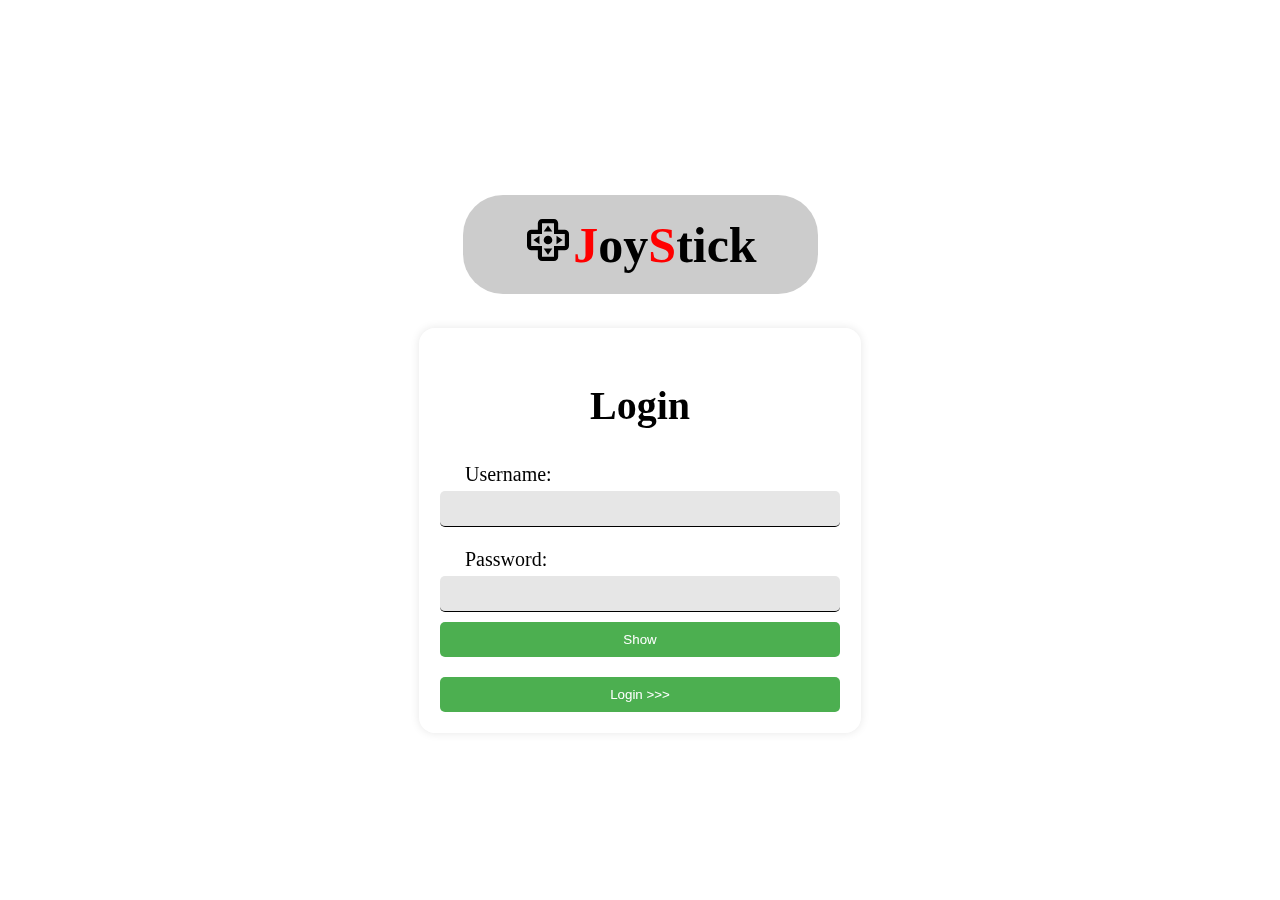
==== JoyStick_LoginRegister.html @ 6bcc8521 "Add files via upload" ====
<!DOCTYPE html>
<html lang="en">
<head>
  <title>JoyStick</title>
  <link rel="stylesheet" href="styles-logreg.css  ">
  <link rel="icon" type="image/x-icon" href="assets/icon.png">
  <link href='https://unpkg.com/boxicons@2.1.4/css/boxicons.min.css' rel='stylesheet'>
</head>
<body>
  <h1><i class='bx bx-joystick-button'></i><span>J</span>oy<span>S</span>tick</h1>

  <section class="login_display" id="login">
    <div class="container">
      <h2>Login</h2>
      <form id="loginForm">
        <div class="form-group">
          <label for="username"><i class='bx bxs-user-circle' style='color:#ffffff' ></i> Username:</label>
          <input type="text" id="username" name="username" required>
        </div>
        <div class="form-group">
          <label for="password"><i class='bx bx-lock-open-alt' style='color:#ffffff' ></i> Password:</label>
          <input type="password" id="password" name="password" required>
          <button class="password" type="button" id="togglePassword">Show</button>
        </div>
        <button class="login" type="submit">Login >>></button>
      </div>
    </form>
    </div>
    <label>
  </section>
  
  <script src="script.js"></script>
</body>
</html>
---- styles-logreg.css ----
body {
  font-family: 'valorant';
  display: flex;
  flex-direction: column;
  justify-content: center;
  align-items: center;
  background: url(assets/bg1.jpg);
  height: 100vh;
  margin: 0;
}

@font-face { font-family: valorant; src: url('assets/ValorantFont.ttf'); } 

.login_display {
  align-items: center;
  justify-content: center;
}

.container {
  width: 400px;
  padding: 20px;
  border: 1px solid #ccc;
  border-radius: 5px;
  background: rgba(255, 255, 255, 0.33);
  border-radius: 16px;
  box-shadow: 0 4px 30px rgba(0, 0, 0, 0.1);
  backdrop-filter: blur(5.9px);
  -webkit-backdrop-filter: blur(5.9px);
  border: 1px solid rgba(255, 255, 255, 0.3);
  box-shadow: 0 0 10px rgba(0, 0, 0, 0.1);
}

h1 {
  background-color: #ccc;
  width: 35vh;
  padding: 20px;
  border-radius: 40px;
  font-size: 50px;
  text-align: center;
}

span {
  color: red;
}

.form-group {
  margin-bottom: 20px;
}

h2 {
  font-size: 40px;
  text-align: center;
}

label {
  font-size: 20px;
  display: block;
  margin-bottom: 5px;
}

input[type="text"],
input[type="password"] {
  width: 95%;
  padding: 10px;
  border-top: transparent;
  border-right: transparent;
  border-left: transparent;
  border-bottom: 1px solid black;
  background: #cccccc7c;
  border-radius: 5px;
}

button {
  margin-top: 10px;
  display: block;
  width: 100%;
  padding: 10px;
  background-color: #4CAF50;
  color: white;
  border: none;
  border-radius: 5px;
  cursor: pointer;
}

button:hover {
  background-color: #45a049;
}

.password-input {
  position: relative;
}

.password-input input[type="password"] {
  padding-right: 30px;
}

.password-input button {
  position: absolute;
  top: 50%;
  right: 5px;
  transform: translateY(-50%);
  background: none;
  border: none;
  cursor: pointer;
}

button.login {
  background-color: #4CAF50;
  color: white;
}

button.login:hover {
  background-color: #45a049;
}

button.show-password {
  background-color: #3498db;
  color: white;
  margin-top: 10px;
}

button.show-password:hover {
  background-color: #2980b9;
}
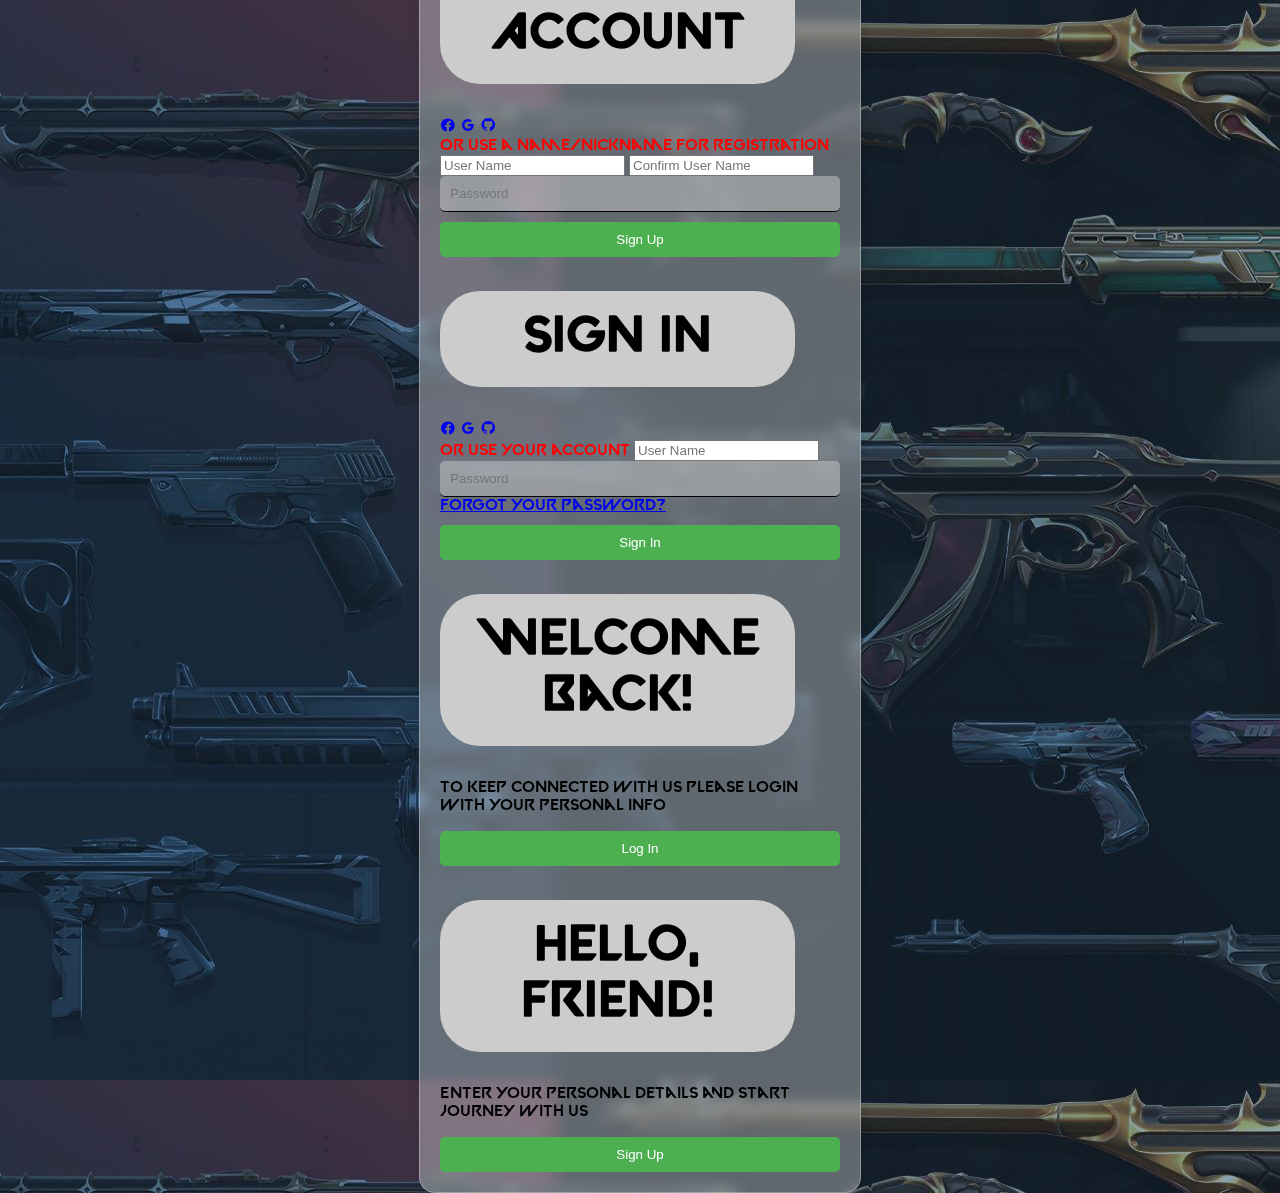
==== commit fad33243: "Update JoyStick_LoginRegister.html" ====
--- a/JoyStick_LoginRegister.html
+++ b/JoyStick_LoginRegister.html
@@ -7,28 +7,55 @@
   <link href='https://unpkg.com/boxicons@2.1.4/css/boxicons.min.css' rel='stylesheet'>
 </head>
 <body>
-  <h1><i class='bx bx-joystick-button'></i><span>J</span>oy<span>S</span>tick</h1>
+  <a href="#"><div class="logo"><h1><i class='bx bx-joystick-button'></i><span>J</span>oy<span>S</span>tick</h1></div></a>
 
-  <section class="login_display" id="login">
-    <div class="container">
-      <h2>Login</h2>
-      <form id="loginForm">
-        <div class="form-group">
-          <label for="username"><i class='bx bxs-user-circle' style='color:#ffffff' ></i> Username:</label>
-          <input type="text" id="username" name="username" required>
+  <div class="container" id="container">
+    <div class="form-container sign-up-container">
+      <form action="#">
+        <h1>Create Account</h1>
+        <div class="social-container">
+          <a href="#" class="social"><i class='bx bxl-facebook-circle'></i></a>
+          <a href="#" class="social"><i class="bx bxl-google"></i></a>
+          <a href="#" class="social"><i class="bx bxl-github"></i></a>
         </div>
-        <div class="form-group">
-          <label for="password"><i class='bx bx-lock-open-alt' style='color:#ffffff' ></i> Password:</label>
-          <input type="password" id="password" name="password" required>
-          <button class="password" type="button" id="togglePassword">Show</button>
+        <span>or use a name/nickname for registration</span>
+        <input type="user" placeholder="User Name" />
+        <input type="confirm user" placeholder="Confirm User Name" />
+        <input type="password" placeholder="Password" />
+        <button>Sign Up</button>
+      </form>
+    </div>
+    <div class="form-container sign-in-container">
+      <form action="#">
+        <h1>Sign in</h1>
+        <div class="social-container">
+          <a href="#" class="social"><i class='bx bxl-facebook-circle'></i></a>
+          <a href="#" class="social"><i class="bx bxl-google"></i></a>
+          <a href="#" class="social"><i class="bx bxl-github"></i></a>
         </div>
-        <button class="login" type="submit">Login >>></button>
+        <span>or use your account</span>
+        <input type="user" placeholder="User Name" />
+        <input type="password" placeholder="Password" />
+        <a href="#" id="forgot">Forgot your password?</a>
+        <button>Sign In</button>
+      </form>
+    </div>
+    <div class="overlay-container">
+      <div class="overlay">
+        <div class="overlay-panel overlay-left">
+          <h1>Welcome Back!</h1>
+          <p>To keep connected with us please login with your personal info</p>
+          <button class="ghost" id="logIn">Log In</button>
+        </div>
+        <div class="overlay-panel overlay-right">
+          <h1>Hello, Friend!</h1>
+          <p>Enter your personal details and start journey with us</p>
+          <button class="ghost" id="signUp">Sign Up</button>
+        </div>
       </div>
-    </form>
     </div>
-    <label>
-  </section>
+  </div>
   
   <script src="script.js"></script>
 </body>
-</html>+</html>
